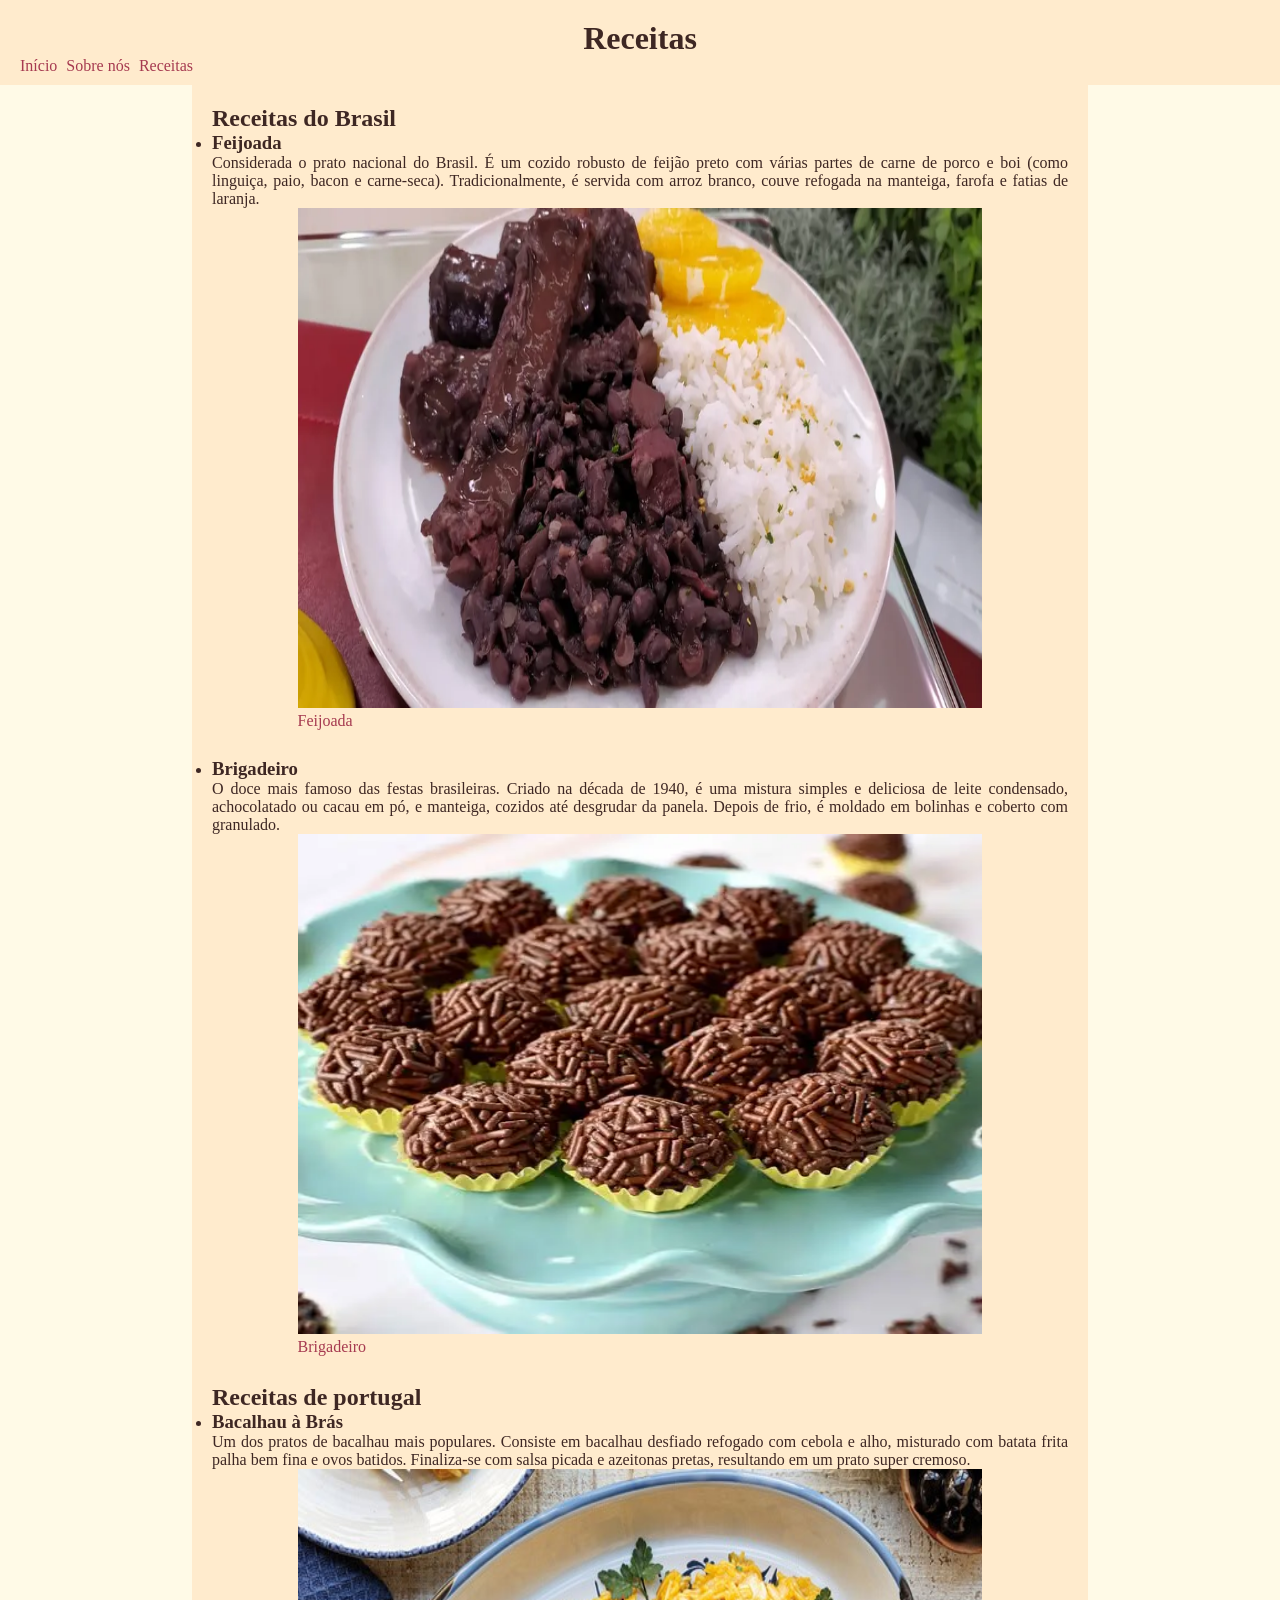
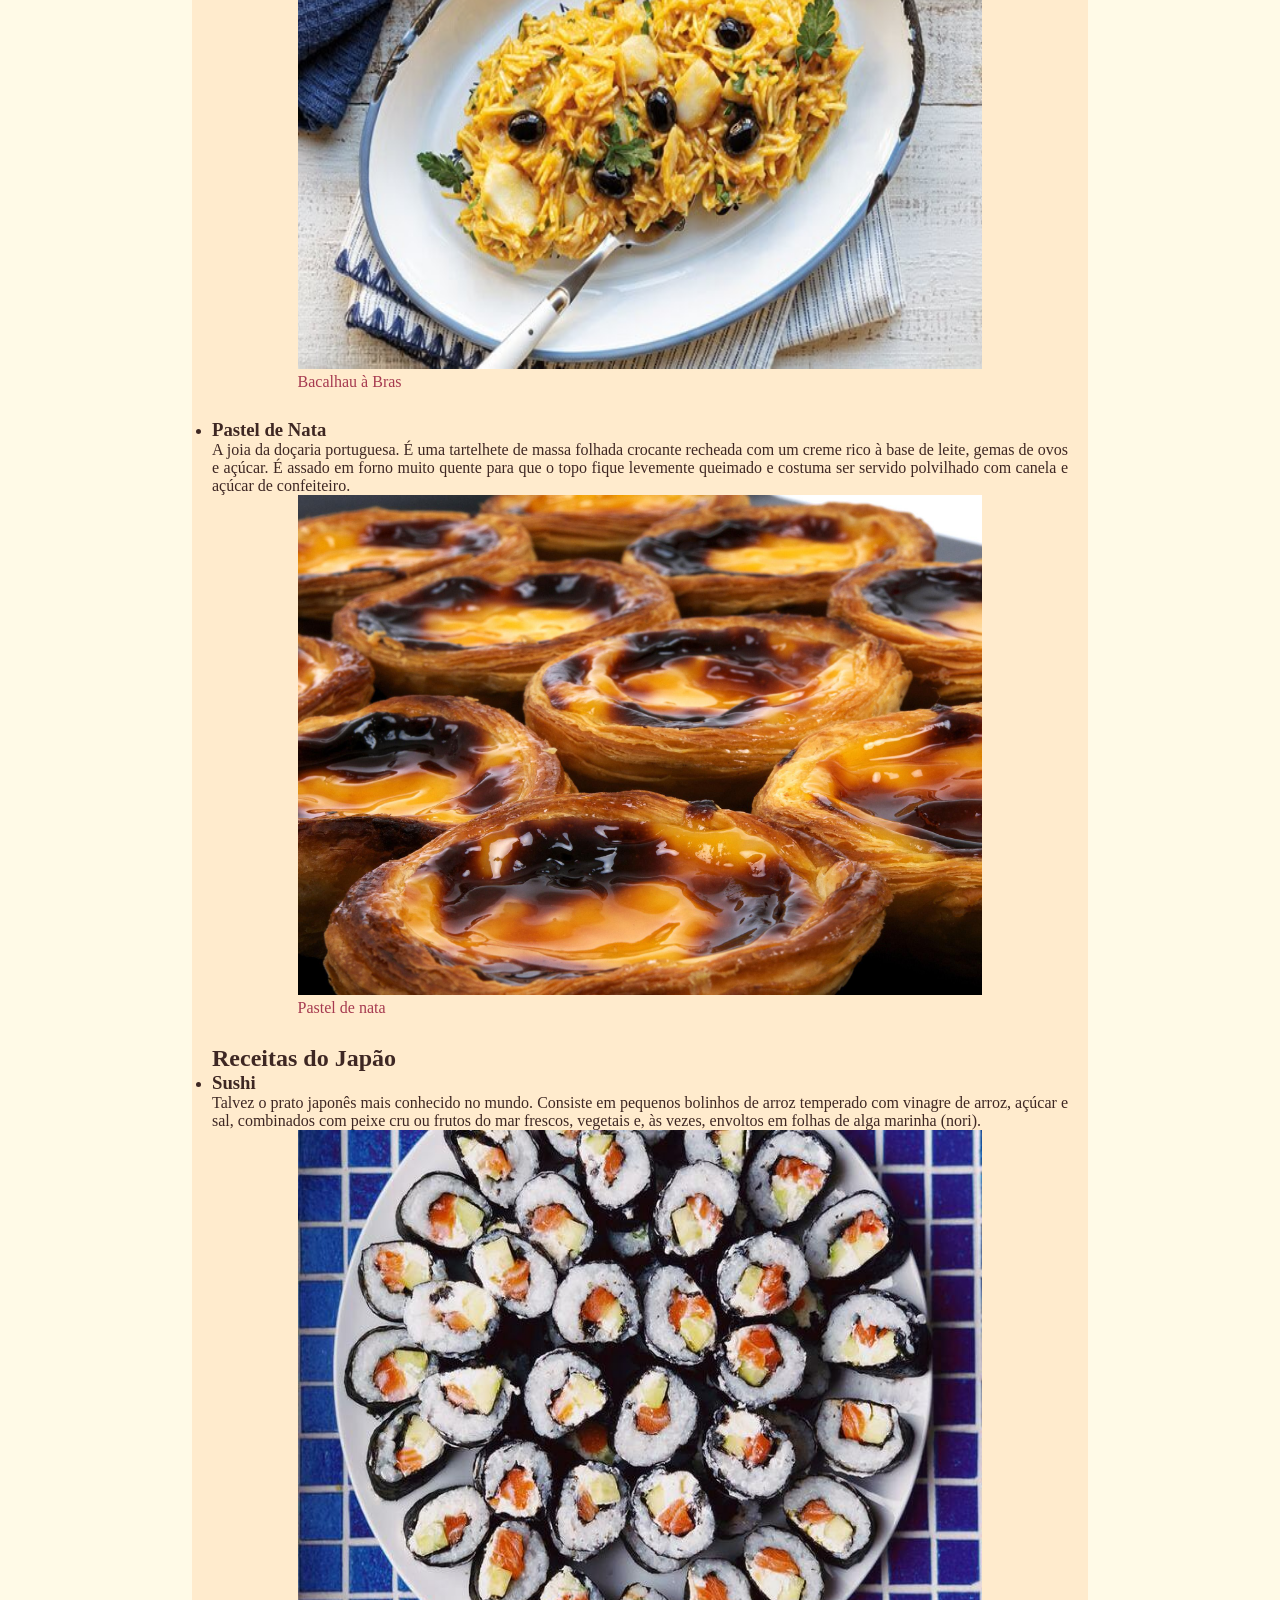
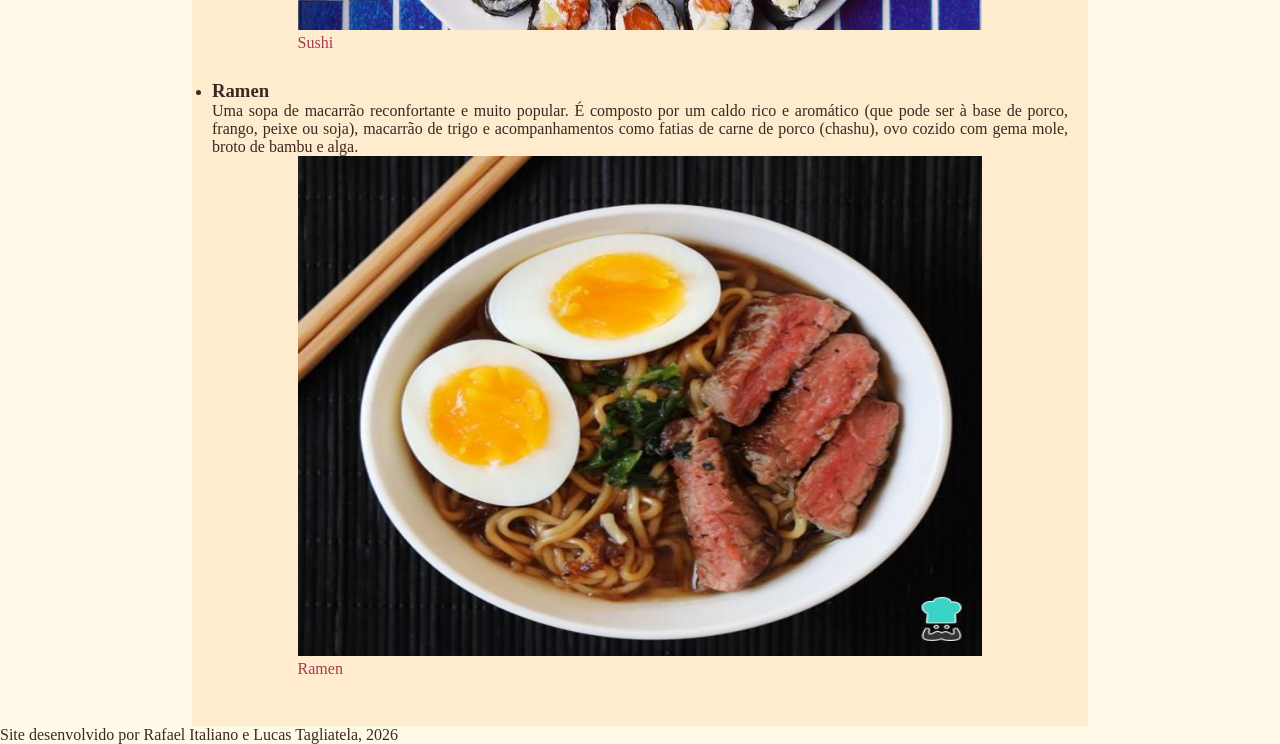
==== receitas.html @ 198ee2f9 "add files via upload" ====
<!DOCTYPE html>
<html lang="en">
<head>
    <meta charset="UTF-8">
    <meta name="viewport" content="width=device-width, initial-scale=1.0">
    <link rel="stylesheet" href="css/style.css">
    <title>Receitas do mundo - Receitas</title>
</head>
<body>
    <header>
        <h1>Receitas</h1>
        <nav>
            <a href="index.html">Início</a>
            <a href="sobre.html">Sobre nós</a>
            <a href="#">Receitas</a>
        </nav>
    </header>
    <main>
        <h2>Receitas do Brasil</h2>
        <ul>
            <li>
                <h3>Feijoada</h3>
                <p>Considerada o prato nacional do Brasil. É um cozido robusto de feijão preto com várias partes de carne de porco e boi (como linguiça, paio, bacon e carne-seca). Tradicionalmente, é servida com arroz branco, couve refogada na manteiga, farofa e fatias de laranja.</p>
                <figure class="comida">
                    <img src="img/feijoada.webp" alt="Feijoada">
                    <figcaption><a href="https://www.receiteria.com.br/receita/feijoada/" target="_blank">Feijoada</a></figcaption>
                </figure>
            </li>
            <li>
                <h3>Brigadeiro</h3>
                <p>O doce mais famoso das festas brasileiras. Criado na década de 1940, é uma mistura simples e deliciosa de leite condensado, achocolatado ou cacau em pó, e manteiga, cozidos até desgrudar da panela. Depois de frio, é moldado em bolinhas e coberto com granulado.</p>
                <figure class="comida">
                    <img src="img/brigadeiro.webp" alt="Brigadeiro">
                    <figcaption><a href="https://www.receiteria.com.br/receita/brigadeiro/" target="_blank">Brigadeiro</a></figcaption>
                </figure>
            </li>
        </ul>
        <h2>Receitas de portugal</h2>
        <ul>
            <li>
                <h3>Bacalhau à Brás</h3>
                <p>Um dos pratos de bacalhau mais populares. Consiste em bacalhau desfiado refogado com cebola e alho, misturado com batata frita palha bem fina e ovos batidos. Finaliza-se com salsa picada e azeitonas pretas, resultando em um prato super cremoso.</p>
                <figure class="comida">
                    <img src="img/bacalhau-a-bras.jpg" alt="Bacalhau à Bras">
                    <figcaption><a href="https://www.tudogostoso.com.br/receita/23148-bacalhau-a-bras.html" target="_blank">Bacalhau à Bras</a></figcaption>
                </figure>
            </li>
            <li>
                <h3>Pastel de Nata</h3>
                <p>A joia da doçaria portuguesa. É uma tartelhete de massa folhada crocante recheada com um creme rico à base de leite, gemas de ovos e açúcar. É assado em forno muito quente para que o topo fique levemente queimado e costuma ser servido polvilhado com canela e açúcar de confeiteiro.</p>
                <figure class="comida">
                    <img src="img/pastel_de_nata.jpg" alt="Pastel de Nata">
                    <figcaption><a href="https://www.receitasnestle.com.br/receitas/pastel-de-nata-portugues" target="_blank">Pastel de nata</a></figcaption>
                </figure>
            </li>
        </ul>
        <h2>Receitas do Japão</h2>
        <ul>
            <li>
                <h3>Sushi</h3>
                <p>Talvez o prato japonês mais conhecido no mundo. Consiste em pequenos bolinhos de arroz temperado com vinagre de arroz, açúcar e sal, combinados com peixe cru ou frutos do mar frescos, vegetais e, às vezes, envoltos em folhas de alga marinha (nori).</p>
                <figure class="comida">
                    <img src="img/sushi.jpg" alt="Sushi">
                    <figcaption><a href="https://www.tudogostoso.com.br/receita/62192-sushi-simples.html" target="_blank">Sushi</a></figcaption>
                </figure>
            </li>
            <li>
                <h3>Ramen</h3>
                <p>Uma sopa de macarrão reconfortante e muito popular. É composto por um caldo rico e aromático (que pode ser à base de porco, frango, peixe ou soja), macarrão de trigo e acompanhamentos como fatias de carne de porco (chashu), ovo cozido com gema mole, broto de bambu e alga.</p>
                <figure class="comida">
                    <img src="img/ramen.jpg" alt="Ramen">
                    <figcaption><a href="https://www.tudogostoso.com.br/receita/185289-ramen-lamen-japones.html" target="_blank">Ramen</a></figcaption>
                </figure>
            </li>
        </ul>
    </main>
    <footer>
        <p>Site desenvolvido por Rafael Italiano e Lucas Tagliatela, 2026</p>
    </footer>
</body>
</html>
---- css/style.css ----
@charset "UTF-8";

*{
    margin: 0;
    padding: 0;
    box-sizing: border-box;
}
body{
    color: #3E2723;
    background-color: #fff8dca8;
}
header{
    background-color: blanchedalmond;
    padding: 20px;
    padding-bottom:0 ;
}
header>h1{
    text-align: center;
}
header>nav{
    padding-bottom: 10px;
}
header>nav>a{
    padding-right: 5px;
    text-decoration: none;
    color: #A63A50;
}
main{
    width: 70vw;
    background-color: blanchedalmond;
    margin: auto;
    padding: 20px;
    text-align: justify;
}
main>figure{
    width: 80%;
    height: 500px;
    margin: auto;
}
main>figure>img{
    width: 100%;
    height: 100%;
}

.comida{
    width: 80%;
    height: 500px;
    margin: auto;
    margin-bottom: 50px;
}
.comida>img{
    width: 100%;
    height: 100%;
}
.comida>figcaption>a{
    text-decoration: none;
    color: #A63A50;
}
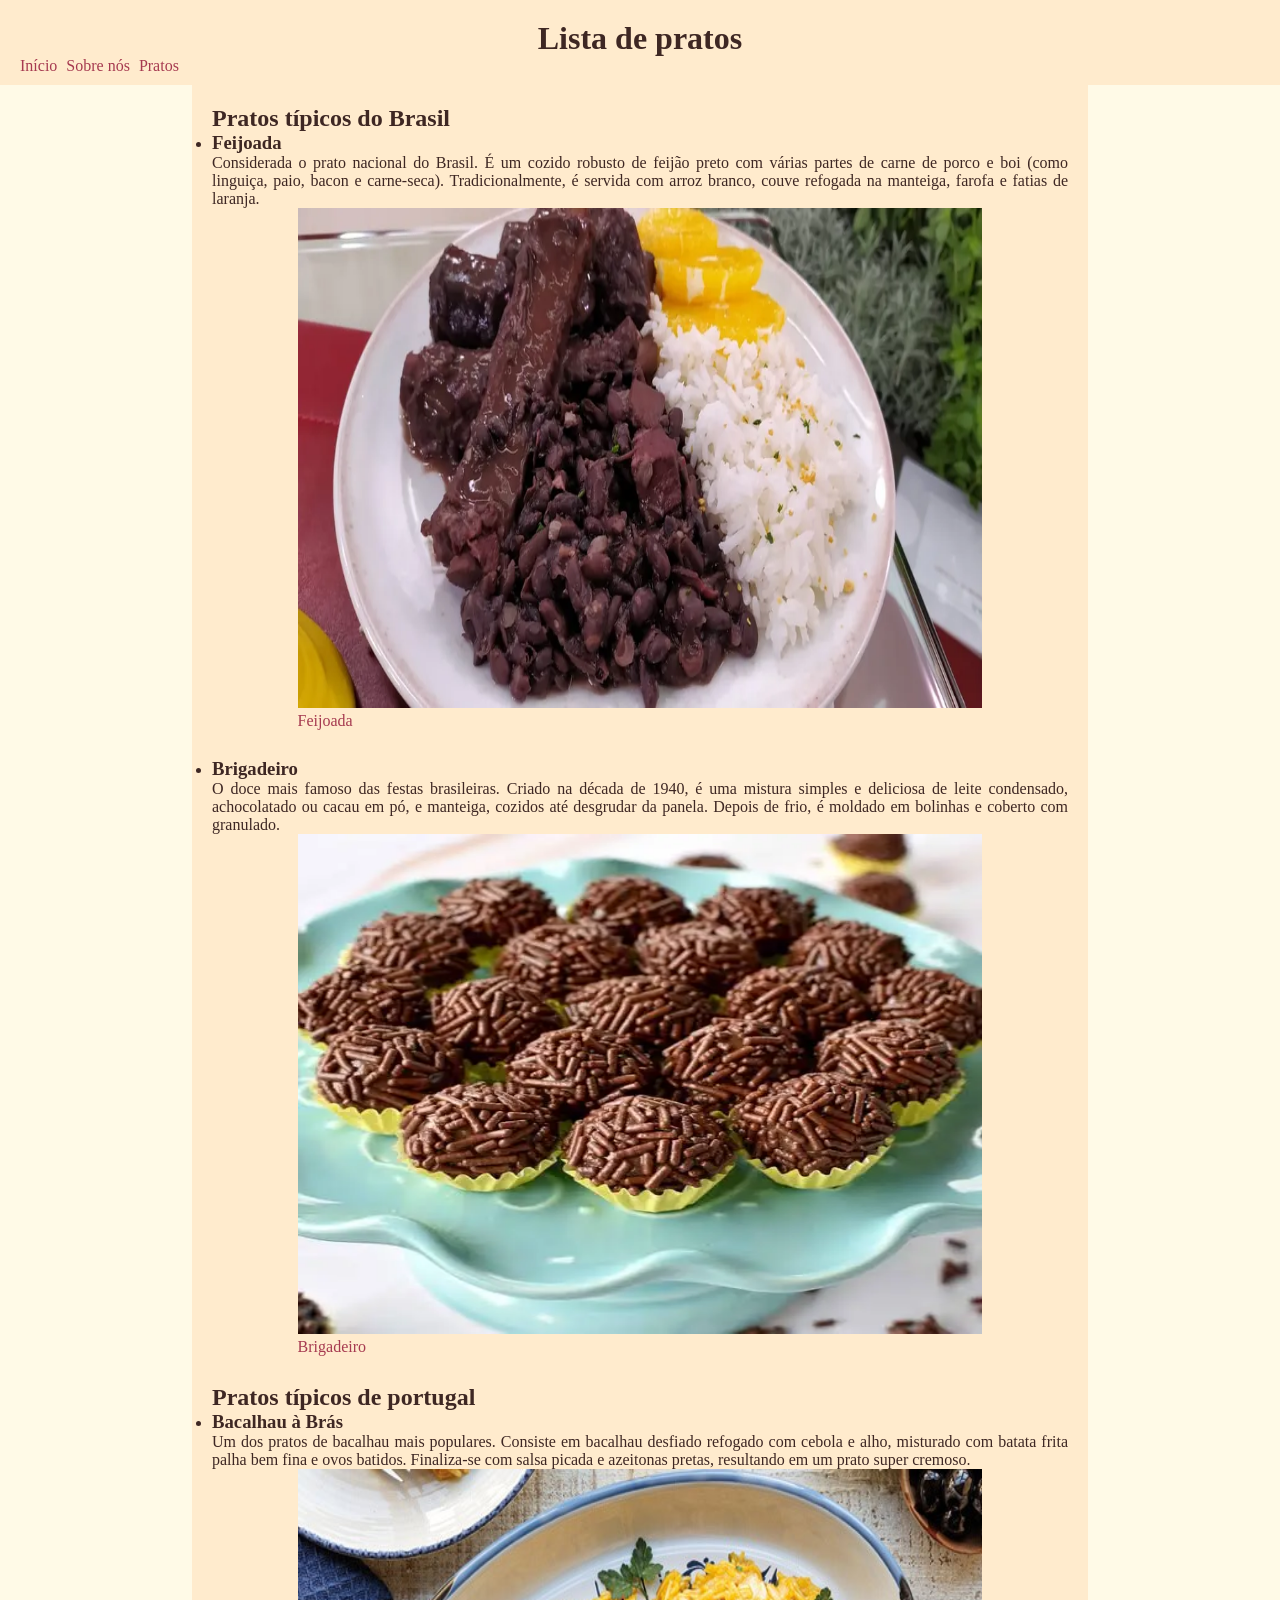
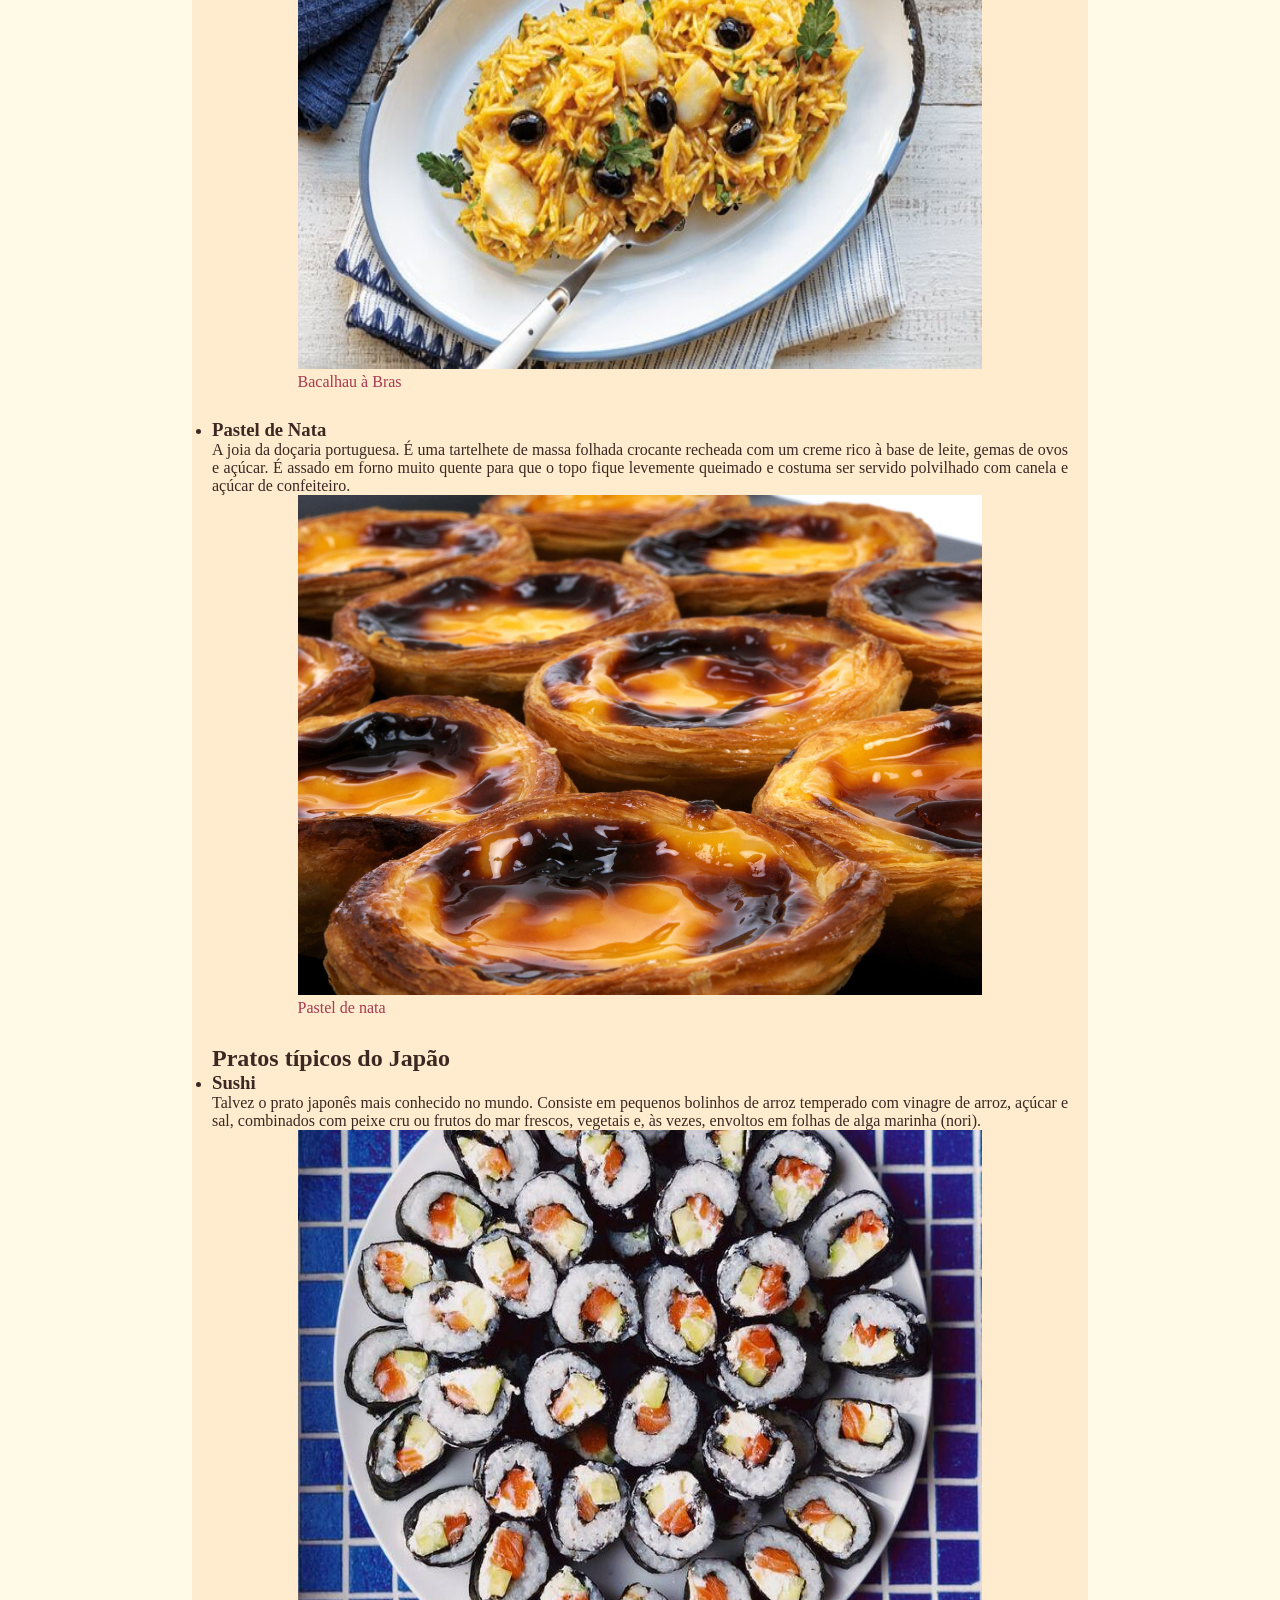
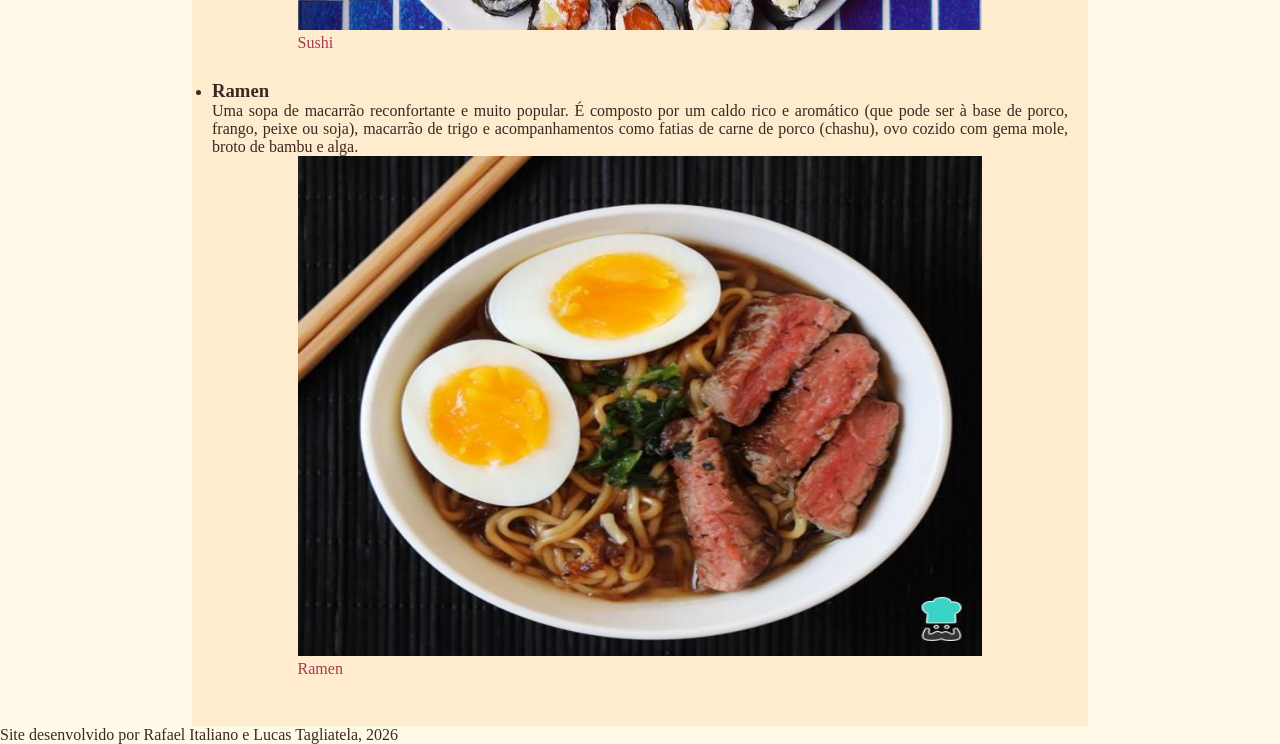
==== commit e247be86: "Add files via upload" ====
--- a/receitas.html
+++ b/receitas.html
@@ -4,19 +4,19 @@
     <meta charset="UTF-8">
     <meta name="viewport" content="width=device-width, initial-scale=1.0">
     <link rel="stylesheet" href="css/style.css">
-    <title>Receitas do mundo - Receitas</title>
+    <title>Receitas do mundo - Pratos típicos</title>
 </head>
 <body>
     <header>
-        <h1>Receitas</h1>
+        <h1>Lista de pratos</h1>
         <nav>
             <a href="index.html">Início</a>
             <a href="sobre.html">Sobre nós</a>
-            <a href="#">Receitas</a>
+            <a href="#">Pratos</a>
         </nav>
     </header>
     <main>
-        <h2>Receitas do Brasil</h2>
+        <h2>Pratos típicos do Brasil</h2>
         <ul>
             <li>
                 <h3>Feijoada</h3>
@@ -35,7 +35,7 @@
                 </figure>
             </li>
         </ul>
-        <h2>Receitas de portugal</h2>
+        <h2>Pratos típicos de portugal</h2>
         <ul>
             <li>
                 <h3>Bacalhau à Brás</h3>
@@ -54,7 +54,7 @@
                 </figure>
             </li>
         </ul>
-        <h2>Receitas do Japão</h2>
+        <h2>Pratos típicos do Japão</h2>
         <ul>
             <li>
                 <h3>Sushi</h3>
--- a/css/style.css
+++ b/css/style.css
@@ -4,10 +4,12 @@
     margin: 0;
     padding: 0;
     box-sizing: border-box;
+    
 }
 body{
     color: #3E2723;
     background-color: #fff8dca8;
+    height: 100vh;
 }
 header{
     background-color: blanchedalmond;
